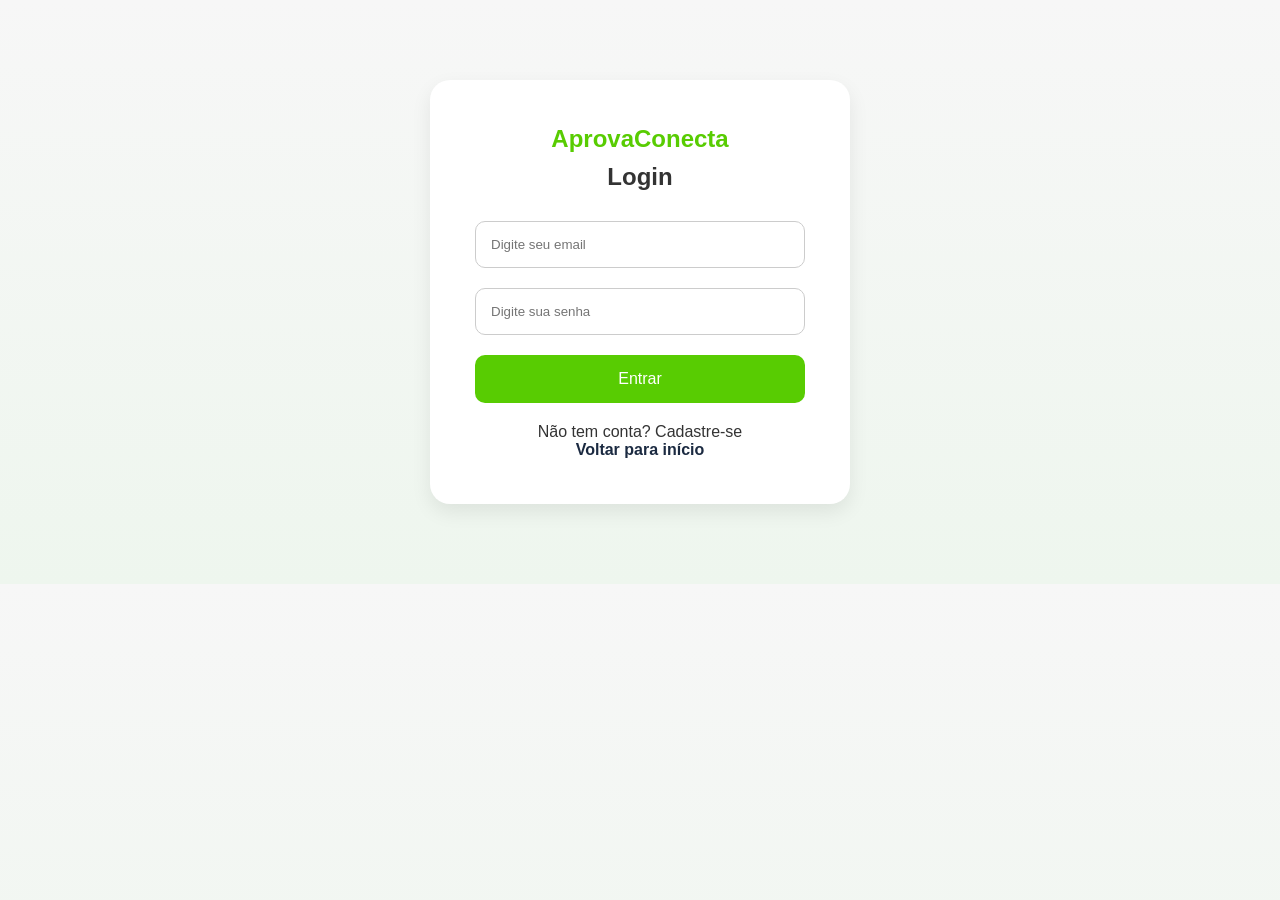
==== pages/login.html @ 6f5f0546 "Primeira versão do AprovaConecta" ====
<!DOCTYPE html>
<html lang="pt-BR">

<head>
    <meta charset="UTF-8">
    <meta name="viewport" content="width=device-width, initial-scale=1.0">
    <title>Login</title>

    <link rel="stylesheet" href="../css/style.css">
</head>

<body>

<section class="login-container">

    <h1>AprovaConecta</h1>

    <h2>Login</h2>

    <input id="emailLogin" type="email" placeholder="Digite seu email">

    <input id="senhaLogin" type="password" placeholder="Digite sua senha">

    <button onclick="fazerLogin()">Entrar</button>

    <p>Não tem conta? Cadastre-se</p>

    <a href="../index.html">Voltar para início</a>

</section>
<script src="../js/app.js"></script>
</body>
</html>
---- css/style.css ----
*{
    margin:0;
    padding:0;
    box-sizing:border-box;
}

body{
    font-family:Arial, sans-serif;
    background:linear-gradient(to bottom,#f7f7f7,#eef6ee);
    color:#333;
}

header{
    background:#58CC02;
    padding:20px 40px;
    display:flex;
    justify-content:space-between;
    align-items:center;
}


.logo{
    color:white;
    font-size:28px;
    font-weight:bold;
}


nav a{
    color:white;
    text-decoration:none;
    font-size:18px;
}

.hero{
    text-align:center;
    padding:80px 20px;
}

.hero h1{
    font-size:48px;
    margin-bottom:20px;
    line-height:60px;
}

.hero p{
    font-size:20px;
    max-width:700px;
    margin:auto;
    margin-bottom:40px;
    line-height:30px;
}

.buttons a{
    text-decoration:none;
    border-radius:10px;
    margin:10px;
    padding:14px 22px;
    display:inline-block;
    font-weight:bold;
}

.btn-primary{
    background:#58CC02;
    color:white;
    transition:0.3s;
}

.btn-primary:hover{
    transform:scale(1.05);
}

.btn-secondary{
    background:#1B2A41;
    color:white;
    transition:0.3s;
}

.btn-secondary:hover{
    transform:scale(1.05);
}


.steps-title{
    text-align:center;
    margin-bottom:30px;
}


.steps{
    display:flex;
    justify-content:center;
    gap:25px;
    padding:20px;
    flex-wrap:wrap;
}

.card{
    background:white;
    width:280px;
    padding:30px;
    text-align:center;
    border-radius:18px;
    box-shadow:0 5px 15px rgba(0,0,0,0.08);
    transition:0.3s;
}

.card:hover{
    transform:translateY(-5px);
}

.card h3{
    margin-bottom:15px;
}

footer{
    background:#1B2A41;
    color:white;
    text-align:center;
    padding:18px;
    margin-top:60px;
}

.login-container{
    width:420px;
    margin:80px auto;
    background:white;
    padding:45px;
    border-radius:20px;
    text-align:center;
    box-shadow:0 8px 20px rgba(0,0,0,0.08);
}

.login-container h1{
    color:#58CC02;
    margin-bottom:10px;
}

.login-container h2{
    margin-bottom:30px;
}

.login-container input{
    width:100%;
    padding:15px;
    margin-bottom:20px;
    border:1px solid #ccc;
    border-radius:10px;
}

.login-container button{
    width:100%;
    padding:15px;
    background:#58CC02;
    color:white;
    border:none;
    border-radius:10px;
    font-size:16px;
    cursor:pointer;
    margin-bottom:20px;
}

.login-container a{
    text-decoration:none;
    color:#1B2A41;
    font-weight:bold;
}select{
    width:100%;
    padding:15px;
    margin-bottom:20px;
    border:1px solid #ccc;
    border-radius:10px;
}
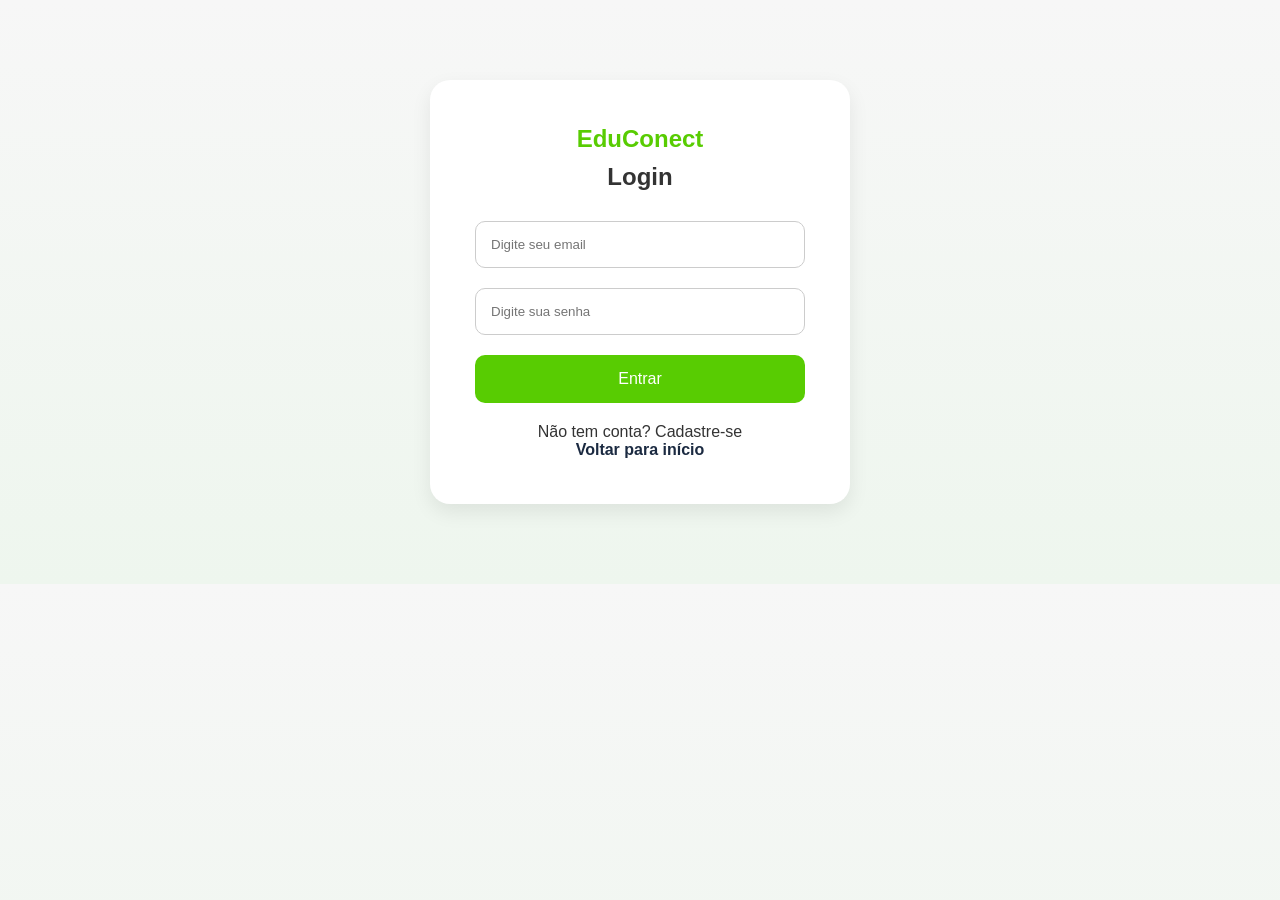
==== commit 9e75d1b0: "Padronização do nome para EduConect" ====
--- a/pages/login.html
+++ b/pages/login.html
@@ -13,7 +13,7 @@
 
 <section class="login-container">
 
-    <h1>AprovaConecta</h1>
+    <h1>EduConect</h1>
 
     <h2>Login</h2>
 
